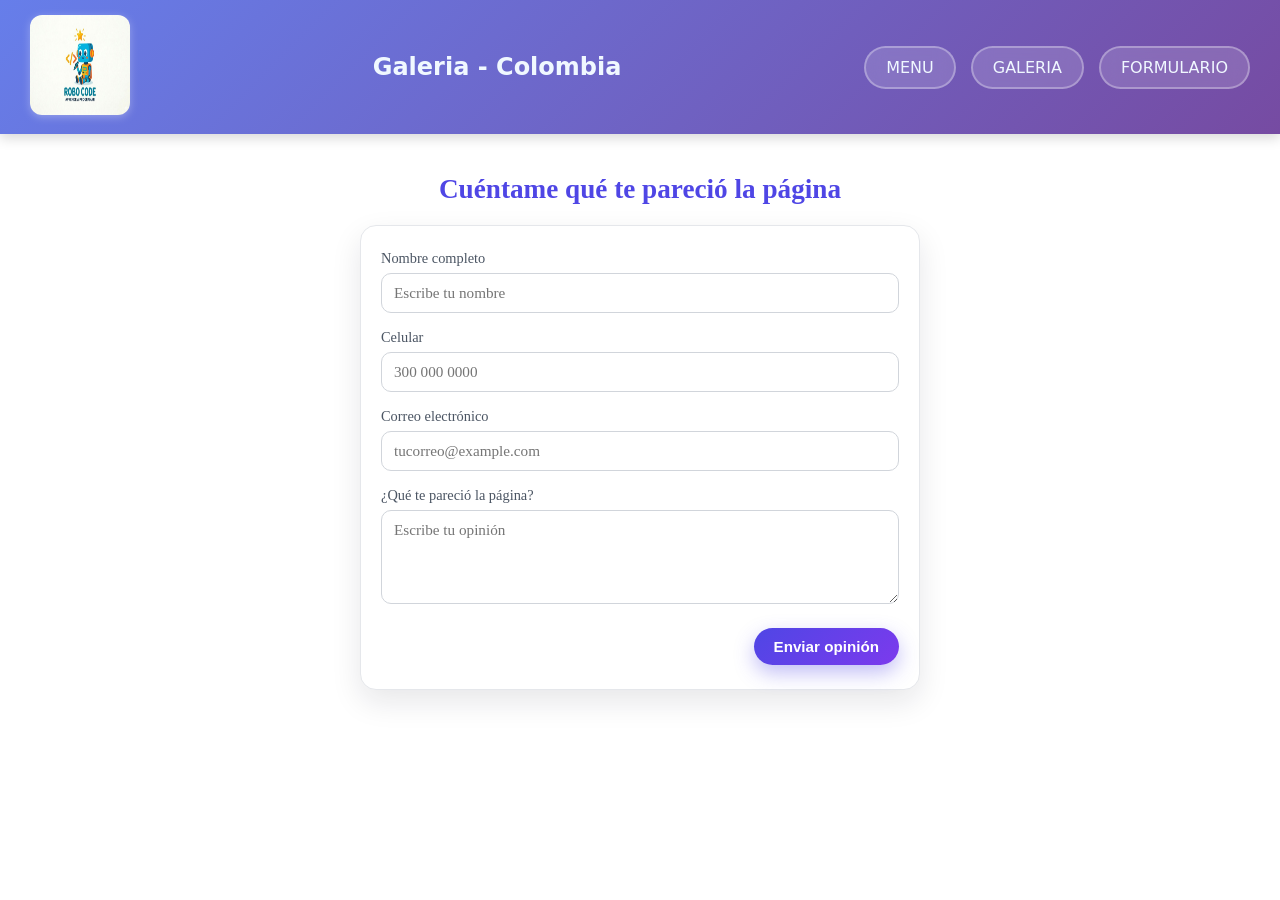
==== HTML/formulario,.html @ 0404d06a "IngresoDe_Formulario" ====
<!doctype html>
<html lang="en">
  <head>
    <meta charset="UTF-8" />
    <meta name="viewport" content="width=device-width, initial-scale=1.0" />
    <title>Galeria</title>
    <link rel="stylesheet" href="/CSS/style.css" />
  </head>
  <body>
    <header class="encabezado">
      <div class="logo">
        <img src="/IMAGENES/imagen.jpg" alt="logo" class="logo-img" />
      </div>
      <h1 class="titulo">Galeria - Colombia</h1>
      <nav class="menu-nav">
        <a href="/HTML/index.html" class="menu-link">MENU</a>
        <a href="/HTML/galeria.html" class="menu-link">GALERIA</a>
        <a href="/HTML/formulario,.html" class="menu-link">FORMULARIO</a>
      </nav>
    </header>

    <main class="contenido">
      <section class="seccion-formulario">
        <h2 class="titulo-formulario">Cuéntame qué te pareció la página</h2>

        <form class="formulario-opinion">
          <div class="grupo-campo">
            <label for="nombre">Nombre completo</label>
            <input
              type="text"
              id="nombre"
              name="nombre"
              placeholder="Escribe tu nombre"
            />
          </div>

          <div class="grupo-campo">
            <label for="celular">Celular</label>
            <input
              type="tel"
              id="celular"
              name="celular"
              placeholder="300 000 0000"
            />
          </div>

          <div class="grupo-campo">
            <label for="correo">Correo electrónico</label>
            <input
              type="email"
              id="correo"
              name="correo"
              placeholder="tucorreo@example.com"
            />
          </div>

          <div class="grupo-campo">
            <label for="opinion">¿Qué te pareció la página?</label>
            <textarea
              id="opinion"
              name="opinion"
              rows="4"
              placeholder="Escribe tu opinión"
            ></textarea>
          </div>

          <button type="submit" class="btn-enviar">Enviar opinión</button>
        </form>
      </section>
    </main>

    <footer></footer>
  </body>
</html>
---- CSS/style.css ----
* {
  margin: 0;
  padding: 0;
  box-sizing: border-box;
}
.encabezado {
    background: linear-gradient(135deg, #667eea 0%, #764ba2 100%);
    padding: 15px 30px;
    display: flex;
    align-items: center;
    justify-content: space-between;
    box-shadow: 0 4px 12px rgba(0, 0, 0, 0.155);
}
.logo-img {

  width: 100px;
  height: 100px;
  border-radius: 12px;
  box-shadow: 0 2px 8px rgba(255, 255, 255, 0.3);
}

.titulo {
    font-family: system-ui, -apple-system, BlinkMacSystemFont, 'Segoe UI', Roboto, Oxygen, Ubuntu, Cantarell, 'Open Sans', 'Helvetica Neue', sans-serif;
    font-size: 1.5rem;
    color: aliceblue;
    text-align: center;
}

.menu-nav {
    display: flex;
    gap: 15px;
}

.menu-link {
    display: inline-block;
    padding: 10px 20px;
    background: rgba(255, 255, 255, 0.15);
    color: aliceblue;
    text-decoration: none;
    font-family: system-ui, -apple-system, BlinkMacSystemFont, 'Segoe UI', Roboto, Oxygen, Ubuntu, Cantarell, 'Open Sans', 'Helvetica Neue', sans-serif;
    font-size: 1rem;
    border-radius: 25px;
    border: 2px solid rgba(255, 255, 255, 0.3);
    backdrop-filter: blur(10px);
    transition: all 0.3s ease;
}

.menu-link:hover {
    background: rgba(255, 255, 255, 0.25);
    border-color: rgba(255, 255, 255, 0.5);
    transform: translateY(-2px);
    box-shadow: 0 6px 20px rgba(0, 0, 0, 0.2);
}

.contenido {
    max-width: 1100px;
    margin: 40px auto 60px;
    padding: 0 20px;
}

.tarjetas {
    display: flex;
    flex-wrap: wrap;
    gap: 20px;
    justify-content: center;
}

.tarjeta {
    background-color: white;
    border-radius: 16px;
    padding: 20px 18px;
    border: 3px solid #e5e7eb;
    box-shadow: 0 12px 30px #0f172a14;
    flex: 1 1 260px;
    max-width: 320px;
    transition: transform 0.25s ease, box-shadow 0.25s ease;

}

.tarjeta:hover {
    transform: translateY(-6px);
    box-shadow: 0 18px 40px #0f172a2e;
}

.tarjeta h2 {
    font-size: 1.5rem;
    margin-bottom: 12px;
    color:  #4f46e5;
}

.titulo-galeria {
    font-size: 1.8rem;
    text-align: center;
    color: #4f46e5;
    margin-bottom: 40px;

}

.tarjeta p {
    font-size: 1rem;
    color: #4b5563;
    line-height: 1.6;
}

.contenedor-polaroid {
    position: relative;
    width: 650px;
    height: 420px;
    margin: 0 auto;
}

.polaroid {
    position: absolute;
    width: 200px;
    background-color: #ffffff;
    padding: 15px 15px 26px;
    border-radius: 8px;
    box-shadow:
    0 18px 45px rgba(0, 0, 0, 0.15),
    0 4px 10px rgba(0, 0, 0, 0.12);
    text-align: center;
    transition: transform 0.25s ease, box-shadow 0.25s ease;
    cursor: pointer;
}

.polaroid img {
    width: 100%;
    height: 180px;
    object-fit: cover;
    border-radius: 4px;
    display: block;
}

.polaroid figcaption {
    font-size: 1.1rem;
    margin-top: 8px;
    color: #4b5563;
    line-height: 1.6;
}

.polaroid-1 {
    top: 0;
    left: 40px;
    transform: rotate(-6deg);
}

.polaroid-2 {
    top: -10px;
    left: 230px;
    transform: rotate(2deg);
}

.polaroid-3 {
    top: 0;
    right: 40px;
    transform: rotate(7deg);
}

.polaroid-4 {
    bottom: 10px;
    left: 10px;
    transform: rotate(-10deg);
}

.polaroid-5 {
    bottom: -5px;
    left: 230px;
    transform: rotate(0deg);
}

.polaroid-6 {
    bottom: 10px;
    right: 10px;
    transform: rotate(8deg);
}

.polaroid:hover {
  transform: translateY(-10px) scale(1.03) rotate(0deg);
  box-shadow:
    0 25px 60px rgba(0, 0, 0, 0.25),
    0 8px 18px rgba(0, 0, 0, 0.18);
  z-index: 10;
}

/* SECCIÓN DEL FORMULARIO */
.seccion-formulario {
  max-width: 600px;
  margin: 40px auto 60px;
  padding: 0 20px;
  text-align: center;
}

.titulo-formulario {
  font-size: 1.7rem;
  color: #4f46e5;                 /* mismo violeta del header */
  margin-bottom: 20px;
}

/* CARD DEL FORMULARIO */
.formulario-opinion {
  background: #ffffff;
  border-radius: 16px;
  padding: 24px 20px;
  box-shadow: 0 12px 30px rgba(15, 23, 42, 0.10);
  border: 1px solid #e5e7eb;
  display: flex;
  flex-direction: column;
  gap: 16px;                      /* espacio entre campos */
}

/* CADA GRUPO (label + input) */
.grupo-campo {
  text-align: left;
  display: flex;
  flex-direction: column;
  gap: 6px;
}

.grupo-campo label {
  font-size: 0.9rem;
  color: #4b5563;
}

/* INPUTS Y TEXTAREA */
.formulario-opinion input,
.formulario-opinion textarea {
  font-family: inherit;
  font-size: 0.95rem;
  padding: 10px 12px;
  border-radius: 10px;
  border: 1px solid #d1d5db;
  outline: none;
  transition: border-color 0.2s ease, box-shadow 0.2s ease;
}

/* EFECTO AL HACER FOCUS (cuando escribes) */
.formulario-opinion input:focus,
.formulario-opinion textarea:focus {
  border-color: #4f46e5;
  box-shadow: 0 0 0 3px rgba(79, 70, 229, 0.20);
}

/* BOTÓN ENVIAR */
.btn-enviar {
  align-self: flex-end;            /* botón alineado a la derecha */
  margin-top: 8px;
  padding: 10px 20px;
  border-radius: 999px;
  border: none;
  background: linear-gradient(135deg, #4f46e5, #7c3aed);
  color: #ffffff;
  font-size: 0.95rem;
  font-weight: 600;
  cursor: pointer;
  box-shadow: 0 8px 20px rgba(79, 70, 229, 0.35);
  transition: transform 0.2s ease, box-shadow 0.2s ease, opacity 0.2s ease;
}

/* HOVER BOTÓN */
.btn-enviar:hover {
  transform: translateY(-2px);
  box-shadow: 0 12px 30px rgba(79, 70, 229, 0.45);
  opacity: 0.95;
}
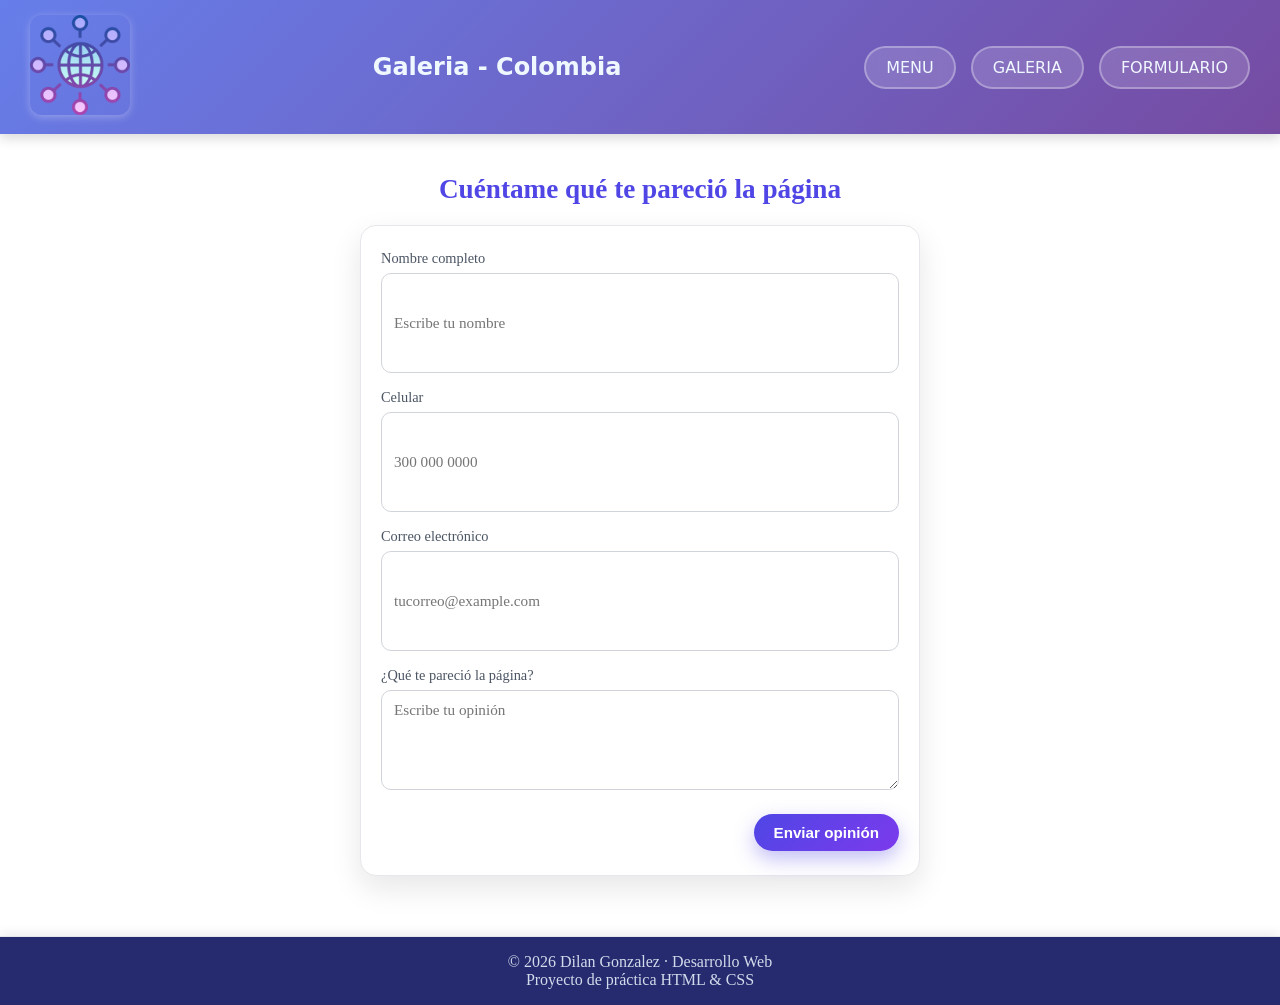
==== commit 927560a8: "ingreso_footer" ====
--- a/HTML/formulario,.html
+++ b/HTML/formulario,.html
@@ -9,7 +9,7 @@
   <body>
     <header class="encabezado">
       <div class="logo">
-        <img src="/IMAGENES/imagen.jpg" alt="logo" class="logo-img" />
+        <img src="/IMAGENES/conexion-global.png" alt="logo" class="logo-img" />
       </div>
       <h1 class="titulo">Galeria - Colombia</h1>
       <nav class="menu-nav">
@@ -64,11 +64,14 @@
             ></textarea>
           </div>
 
-          <button type="submit" class="btn-enviar">Enviar opinión</button>
+          <button class="btn-enviar">Enviar opinión</button>
         </form>
       </section>
     </main>
 
-    <footer></footer>
+    <footer class="estilo-footer">
+      <p>© 2026 Dilan Gonzalez · Desarrollo Web</p>
+      <p>Proyecto de práctica HTML &amp; CSS</p>
+    </footer>
   </body>
 </html>
--- a/CSS/style.css
+++ b/CSS/style.css
@@ -58,7 +58,7 @@
     padding: 0 20px;
 }
 
-.tarjetas {
+.contenedor_tarjetas {
     display: flex;
     flex-wrap: wrap;
     gap: 20px;
@@ -71,7 +71,6 @@
     padding: 20px 18px;
     border: 3px solid #e5e7eb;
     box-shadow: 0 12px 30px #0f172a14;
-    flex: 1 1 260px;
     max-width: 320px;
     transition: transform 0.25s ease, box-shadow 0.25s ease;
 
@@ -134,7 +133,7 @@
 .polaroid figcaption {
     font-size: 1.1rem;
     margin-top: 8px;
-    color: #4b5563;
+    color: #051c3d;
     line-height: 1.6;
 }
 
@@ -182,7 +181,6 @@
   z-index: 10;
 }
 
-/* SECCIÓN DEL FORMULARIO */
 .seccion-formulario {
   max-width: 600px;
   margin: 40px auto 60px;
@@ -192,11 +190,10 @@
 
 .titulo-formulario {
   font-size: 1.7rem;
-  color: #4f46e5;                 /* mismo violeta del header */
+  color: #4f46e5;
   margin-bottom: 20px;
 }
 
-/* CARD DEL FORMULARIO */
 .formulario-opinion {
   background: #ffffff;
   border-radius: 16px;
@@ -205,10 +202,9 @@
   border: 1px solid #e5e7eb;
   display: flex;
   flex-direction: column;
-  gap: 16px;                      /* espacio entre campos */
-}
-
-/* CADA GRUPO (label + input) */
+  gap: 16px;
+}
+
 .grupo-campo {
   text-align: left;
   display: flex;
@@ -221,7 +217,6 @@
   color: #4b5563;
 }
 
-/* INPUTS Y TEXTAREA */
 .formulario-opinion input,
 .formulario-opinion textarea {
   font-family: inherit;
@@ -231,18 +226,21 @@
   border: 1px solid #d1d5db;
   outline: none;
   transition: border-color 0.2s ease, box-shadow 0.2s ease;
-}
-
-/* EFECTO AL HACER FOCUS (cuando escribes) */
+  resize: vertical;
+  min-height: 100px;
+  max-height: 200px;
+  
+}
+
 .formulario-opinion input:focus,
 .formulario-opinion textarea:focus {
   border-color: #4f46e5;
   box-shadow: 0 0 0 3px rgba(79, 70, 229, 0.20);
 }
 
-/* BOTÓN ENVIAR */
+
 .btn-enviar {
-  align-self: flex-end;            /* botón alineado a la derecha */
+  align-self: flex-end;      
   margin-top: 8px;
   padding: 10px 20px;
   border-radius: 999px;
@@ -256,14 +254,24 @@
   transition: transform 0.2s ease, box-shadow 0.2s ease, opacity 0.2s ease;
 }
 
-/* HOVER BOTÓN */
 .btn-enviar:hover {
   transform: translateY(-2px);
   box-shadow: 0 12px 30px rgba(79, 70, 229, 0.45);
   opacity: 0.95;
 }
 
-
-
-
-
+.estilo-footer {
+  margin-top: 40px;
+  padding: 16px 10px;
+  text-align: center;
+  font-size: 1rem;
+  color: #d2dbeb;
+  background: #262b6f;
+  border-top: 1px solid #e5e7eb;
+  box-shadow: 0 -4px 10px rgba(15, 23, 42, 0.06);
+}
+
+
+
+
+
